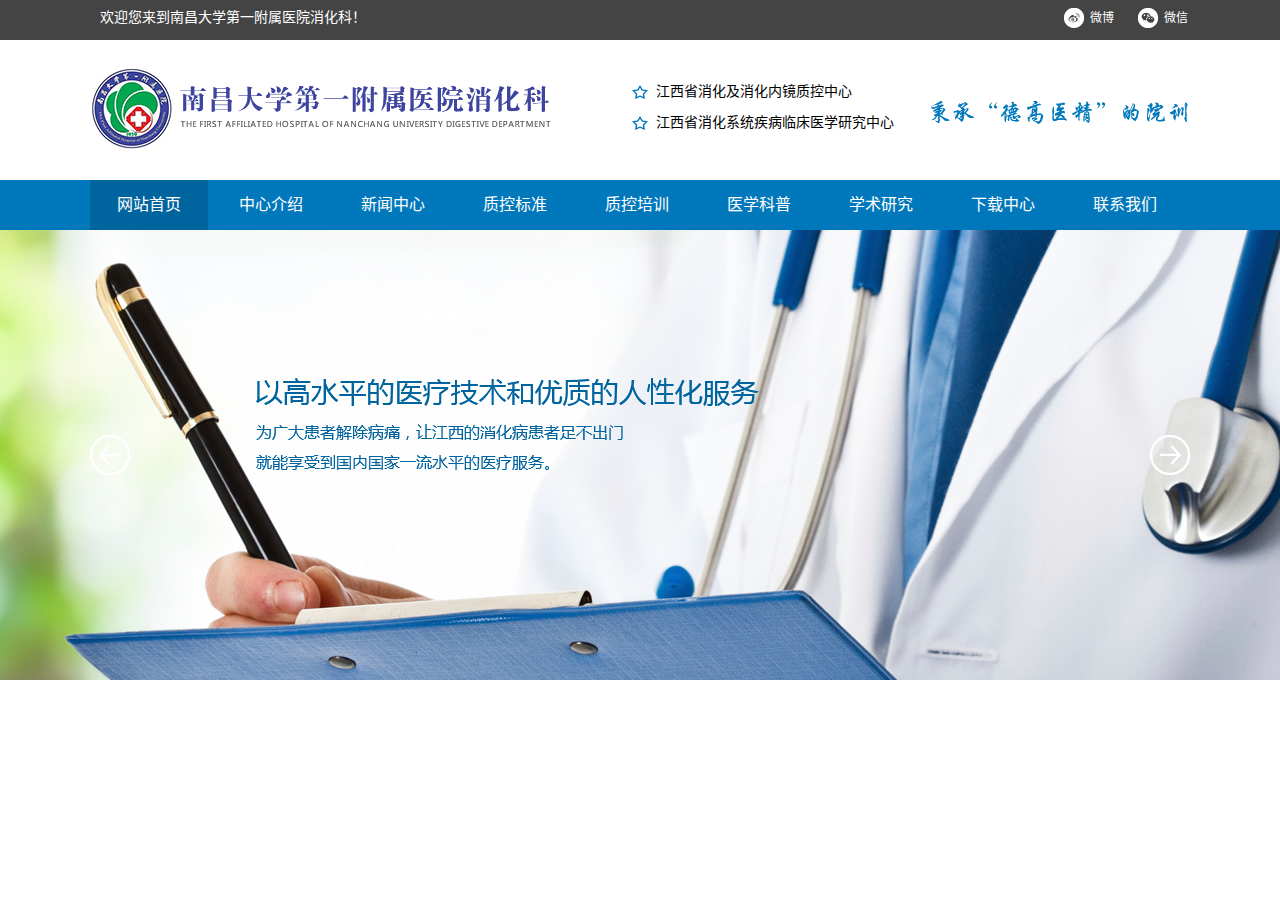
==== index.html @ 81cee633 "2017-03-28" ====
<!DOCTYPE html>
<html lang="zh-CN">
<head>
	<meta charset="UTF-8">
	<title>南昌大学第一附属医院消化科</title>
	<link rel="stylesheet" href="css/reset.css">
	<link rel="stylesheet" href="lib/idangerous.swiper.css">
	<link rel="stylesheet" href="css/main.css">
	<script src="lib/jquery-1.10.1.min.js"></script>
	<script src="lib/idangerous.swiper.min.js"></script>
</head>
<body style="font-family: Microsoft YaHei; background: #fff;">
<div class="header">
	<div class="wraper">
		<div class="top-bar">
			<p class="welcome">欢迎您来到南昌大学第一附属医院消化科！</p>
			<a href="" class="wx">微信
				<img src="" alt="" class="wx-qr">
			</a>
			<a href="" class="wb">微博</a>
		</div>
		<div class="logo-bar">
			<a href="" class="logo"></a>
			<p class="ht1">江西省消化及消化内镜质控中心</p>
			<p class="ht2">江西省消化系统疾病临床医学研究中心</p>
			<img src="images/yuanxun.png" alt="" class="yx">
		</div>
		<div class="jz">
			<ul class="menu">
				<li><a href="" class="on">网站首页</a></li>
				<li><a href="">中心介绍</a></li>
				<li><a href="">新闻中心</a></li>
				<li><a href="">质控标准</a></li>
				<li><a href="">质控培训</a></li>
				<li><a href="">医学科普</a></li>
				<li><a href="">学术研究</a></li>
				<li><a href="">下载中心</a></li>
				<li><a href="">联系我们</a></li>
			</ul>
		</div>
	</div>
</div>
<div class="banner">
	<a href="" class="arrow-left"></a>
	<a href="" class="arrow-right"></a>
	<div class="swiper-container container1">
		<div class="swiper-wrapper wrapper1">
			<div class="swiper-slide"><a href=""><img src="images/banner1.png" alt=""></a></div>
			<div class="swiper-slide"><a href=""><img src="images/banner1.png" alt=""></a></div>
			<div class="swiper-slide"><a href=""><img src="images/banner1.png" alt=""></a></div>
		</div>
	</div>
	<script>
		var swiper1 = new Swiper('.container1',{
			senteredSlides: true,
			autoplay: 2500,
			loop: true,
		})
		$('.arrow-left').on('click', function(e){
			e.preventDefault()
			swiper1.swipePrev()
		})
		$('.arrow-right').on('click', function(e){
			e.preventDefault()
			swiper1.swipeNext()
		})
	</script>
</div>
</body>
</html>
---- css/main.css ----
.header { width: 100%; height: 230px; background: url(../images/header-bg.png) repeat-x; }
.wraper { width: 1100px; margin: 0 auto; }
.top-bar { height: 40px; width: 100%; }
.welcome { display: inline-block; font-size: 14px; color: #fff; line-height: 20px; margin: 8px 0 0 10px; }
.wx, .wb { float: right; width: 24px; height: 20px; padding-left: 26px; margin: 8px 0 0 24px; font-size: 12px; line-height: 20px; color: #fff; }
.wx { background: url(../images/weixin.png) no-repeat; margin-right: 2px; }
.wx:hover { background: url(../images/weixin-h.png) no-repeat; color: #0178bc; }
.wx-qr { display: none;/*待补充*/}
.wb { background: url(../images/weibo.png) no-repeat; }
.wb:hover { background: url(../images/weibo-h.png) no-repeat; color: #0178bc; }
.logo-bar { width:100%; height: 140px; position: relative; }
.logo { position: absolute; top: 27px; display: block; width: 461px; height: 83px; background: url(../images/logo.png) no-repeat; }
.ht1, .ht2 { display: inline-block; width: 287px; height: 14px; font-size: 14px; line-height: 14px; margin-bottom: 17px; padding-left: 24px; background: url(../images/star.png) no-repeat; }
.ht1 { position: absolute; top: 45px; left: 542px;}
.ht2 { position: absolute; top: 76px; left: 542px; }
.yx { position: absolute; top: 59px; right: 1px; width: 258px; height: 25px; }
.jz {/*text-align: center;*/ text-align: left; font-size: 0; }
.menu { display: inline-block; height: 50px; font-size: 16px; line-height: 50px; }
.menu>li { float: left; margin-right: 4px; }
.menu>li>a { display: block; color: #fff; padding: 0 27px; }
.menu>li>a:hover, .on { background: #00649f; }
.banner { width: 1100px; height: 450px; position: relative; margin: 0 auto; overflow: visible!important; }
.container1 { width: 1920px; height: 450px; position: absolute; left: -410px; }
.wrapper1 { width: 1920px; }
.arrow-left { display: block; position: absolute; left: 0; top: 205px; width: 40px; height: 40px; background: url(../images/arrow-left.png) no-repeat; z-index: 10; }
.arrow-left:hover { background: url(../images/arrow-left-h.png) no-repeat; }
.arrow-right { display: block; position: absolute; right: 0; top: 205px; width: 40px; height: 40px; background: url(../images/arrow-right.png) no-repeat; z-index: 10; }
.arrow-right:hover { background: url(../images/arrow-right-h.png) no-repeat; }
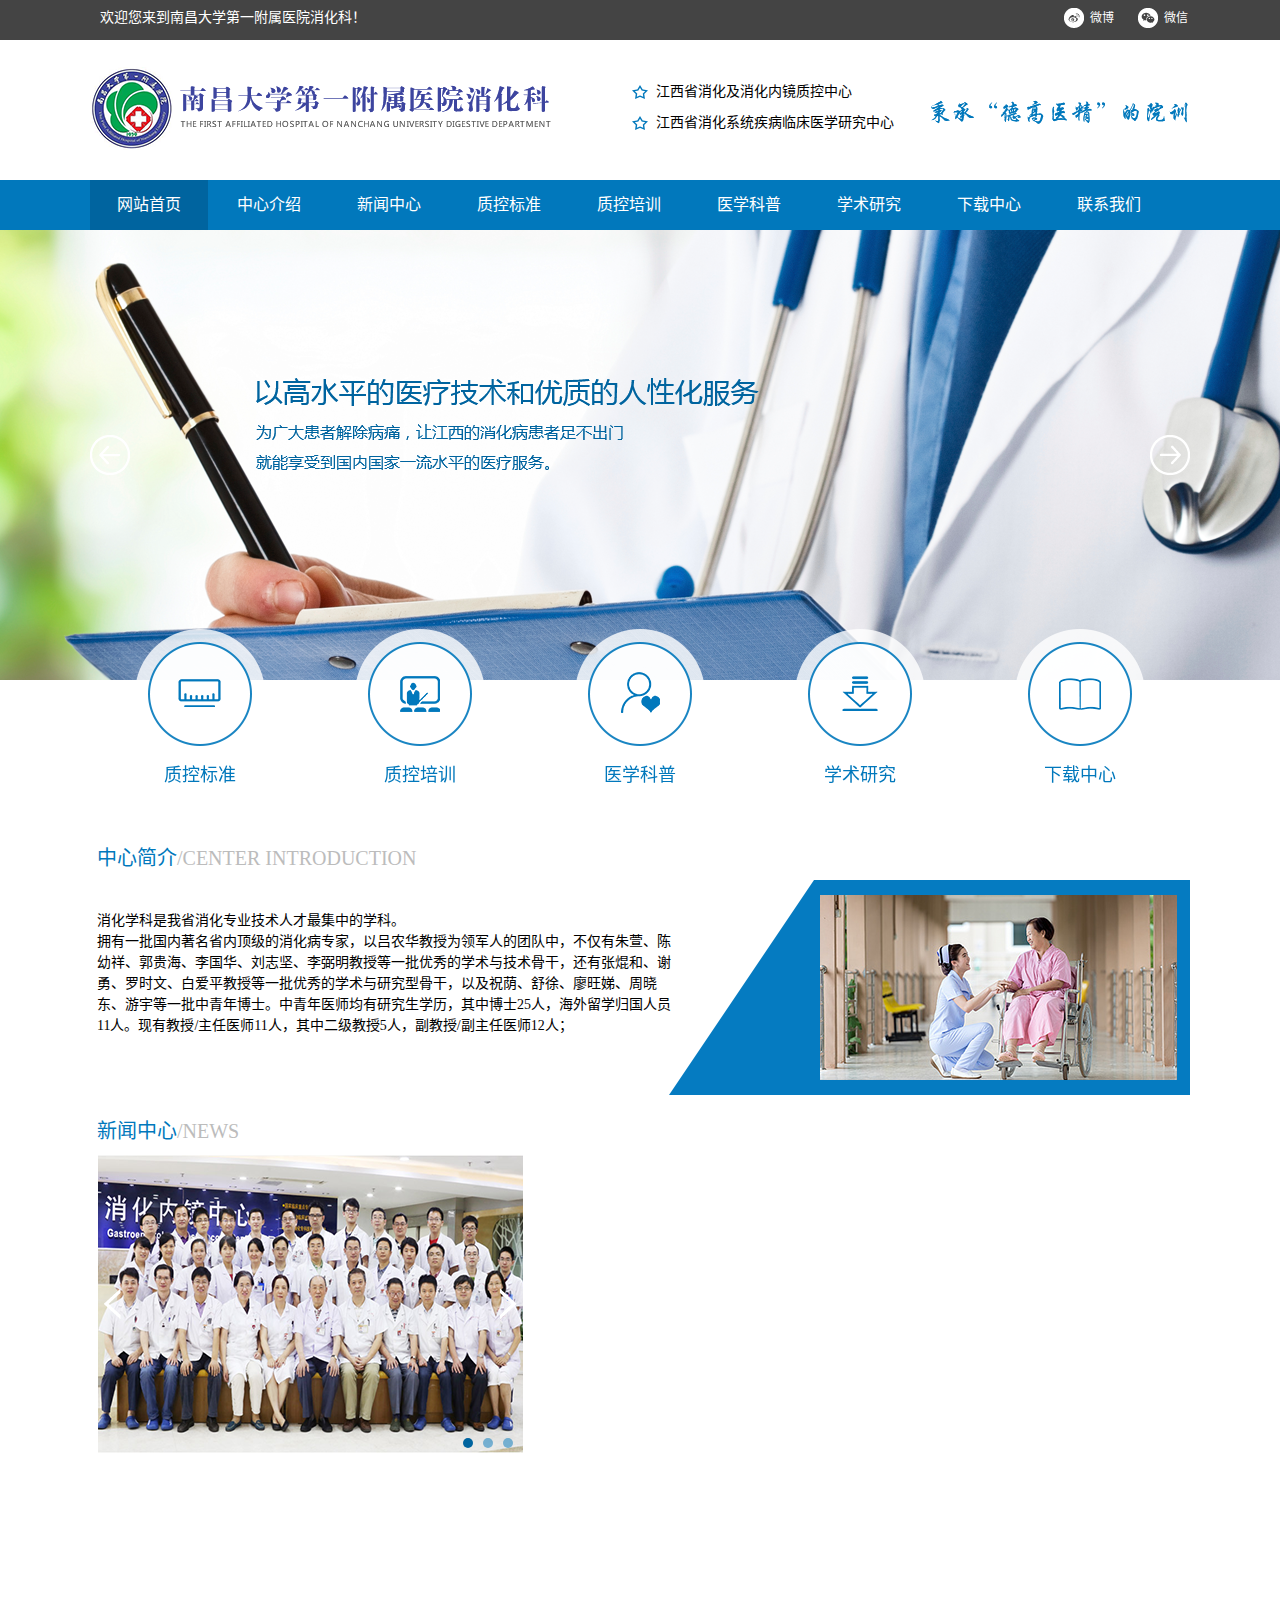
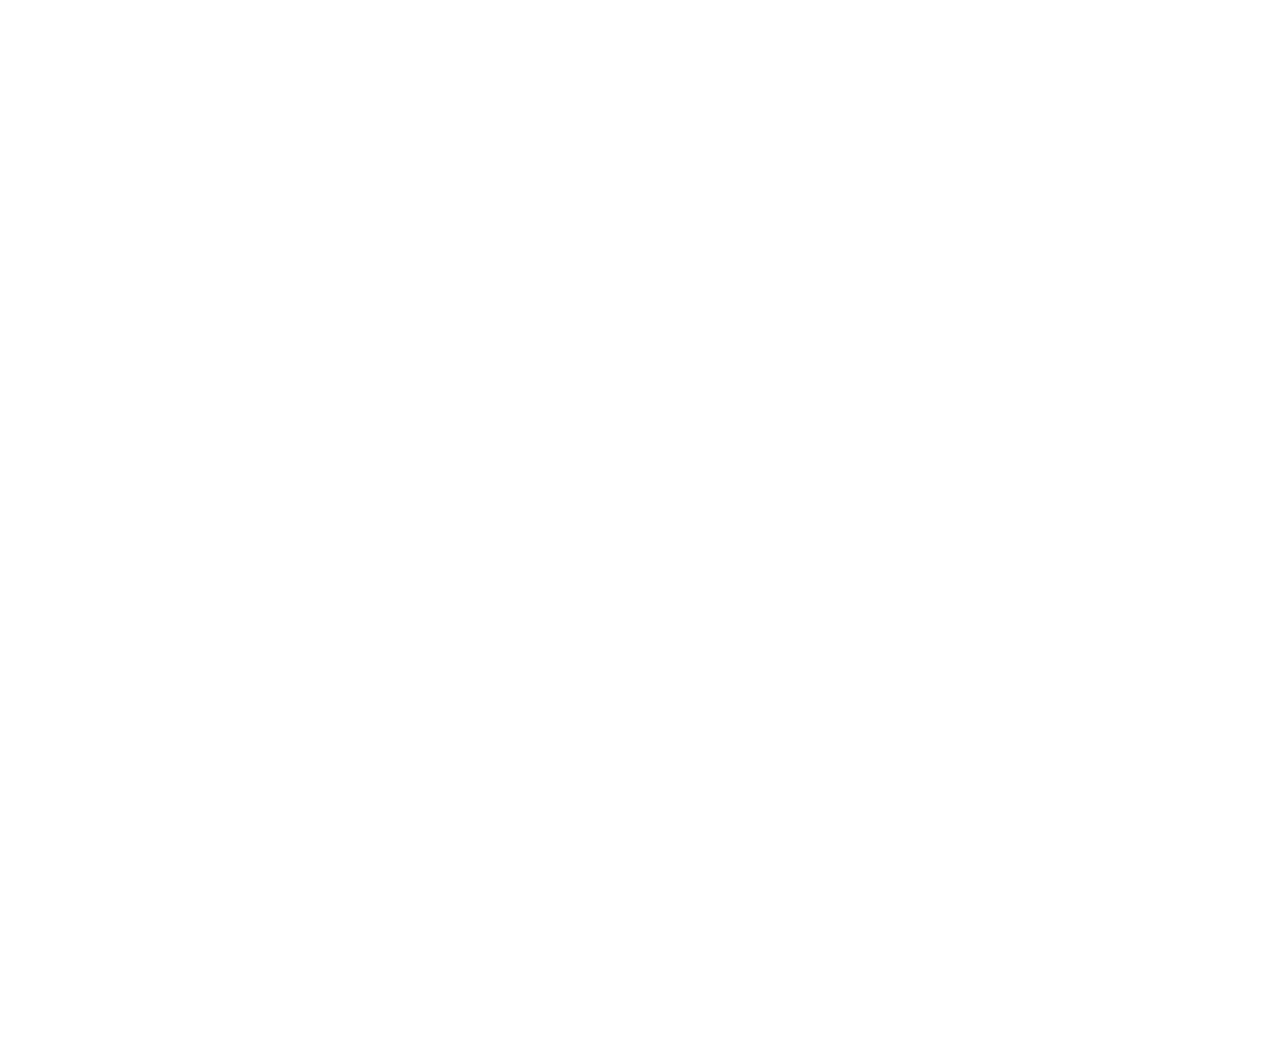
==== commit 0f5465e1: "2017-03-29" ====
--- a/index.html
+++ b/index.html
@@ -9,7 +9,7 @@
 	<script src="lib/jquery-1.10.1.min.js"></script>
 	<script src="lib/idangerous.swiper.min.js"></script>
 </head>
-<body style="font-family: Microsoft YaHei; background: #fff;">
+<body>
 <div class="header">
 	<div class="wraper">
 		<div class="top-bar">
@@ -28,10 +28,26 @@
 		<div class="jz">
 			<ul class="menu">
 				<li><a href="" class="on">网站首页</a></li>
-				<li><a href="">中心介绍</a></li>
-				<li><a href="">新闻中心</a></li>
+				<li><a href="">中心介绍</a>
+					<ul class="menu-2">
+						<li><a href="">中心简介</a></li>
+						<li><a href="">专家团队</a></li>
+					</ul>
+				</li>
+				<li><a href="">新闻中心</a>
+					<ul class="menu-2">
+						<li><a href="">通知公告</a></li>
+						<li><a href="">学术会议</a></li>
+						<li><a href="">健康咨询</a></li>
+					</ul>
+				</li>
 				<li><a href="">质控标准</a></li>
-				<li><a href="">质控培训</a></li>
+				<li><a href="">质控培训</a>
+					<ul class="menu-2">
+						<li><a href="">培训课程</a></li>
+						<li><a href="">培训课件</a></li>
+					</ul>
+				</li>
 				<li><a href="">医学科普</a></li>
 				<li><a href="">学术研究</a></li>
 				<li><a href="">下载中心</a></li>
@@ -40,6 +56,7 @@
 		</div>
 	</div>
 </div>
+
 <div class="banner">
 	<a href="" class="arrow-left"></a>
 	<a href="" class="arrow-right"></a>
@@ -52,19 +69,89 @@
 	</div>
 	<script>
 		var swiper1 = new Swiper('.container1',{
-			senteredSlides: true,
-			autoplay: 2500,
+			autoplay: 3000,
 			loop: true,
-		})
+		});
 		$('.arrow-left').on('click', function(e){
-			e.preventDefault()
-			swiper1.swipePrev()
-		})
+			e.preventDefault();
+			swiper1.swipePrev();
+			swiper1.startAutoplay();
+		});
 		$('.arrow-right').on('click', function(e){
-			e.preventDefault()
-			swiper1.swipeNext()
-		})
+			e.preventDefault();
+			swiper1.swipeNext();
+			swiper1.startAutoplay();
+		});
+		
+		
+		
 	</script>
 </div>
+
+<div class="main">
+
+	<ul class="btn-menu">
+		<li>
+			<a href="" style="background: url(images/btn-bz.png) no-repeat; ">质控标准</a>
+		</li>
+		<li>
+			<a href="" style="background: url(images/btn-px.png) no-repeat; ">质控培训</a>
+		</li>
+		<li>
+			<a href="" style="background: url(images/btn-kp.png) no-repeat; ">医学科普</a>
+		</li>
+		<li>
+			<a href="" style="background: url(images/btn-yj.png) no-repeat; ">学术研究</a>
+		</li>
+		<li>
+			<a href="" style="background: url(images/btn-zx.png) no-repeat; ">下载中心</a>
+		</li>
+	</ul>
+
+	<div class="intr">
+		<p class="main-tc">中心简介</p>
+		<p class="main-te">/CENTER INTRODUCTION</p>
+		<p class="intr-text">消化学科是我省消化专业技术人才最集中的学科。<br>拥有一批国内著名省内顶级的消化病专家，以吕农华教授为领军人的团队中，不仅有朱萱、陈幼祥、郭贵海、李国华、刘志坚、李弼明教授等一批优秀的学术与技术骨干，还有张焜和、谢勇、罗时文、白爱平教授等一批优秀的学术与研究型骨干，以及祝荫、舒徐、廖旺娣、周晓东、游宇等一批中青年博士。中青年医师均有研究生学历，其中博士25人，海外留学归国人员11人。现有教授/主任医师11人，其中二级教授5人，副教授/副主任医师12人；</p>
+	</div>
+
+	<div class="news">
+		<p class="main-tc">新闻中心</p>
+		<p class="main-te">/NEWS</p>
+		<div class="news-slide">
+			<a href="" class="news-left"></a>
+			<a href="" class="news-right"></a>
+			<div class="swiper-container container2">
+				<div class="swiper-wrapper wrapper2">
+					<div class="swiper-slide"><a href=""><img src="images/news-slide1.png" alt=""></a></div>
+					<div class="swiper-slide"><a href=""><img src="images/news-slide1.png" alt=""></a></div>
+					<div class="swiper-slide"><a href=""><img src="images/news-slide1.png" alt=""></a></div>
+				</div>
+			</div>
+			<div class="pagination2"></div>
+			<script>
+				var swiper2 = new Swiper('.container2',{
+					pagination: '.pagination2',
+					autoplay: 1000,
+					loop: true,
+					paginationClickable: true,
+				});
+				$('.news-left').on('click', function(e){
+					e.preventDefault();
+					swiper2.swipePrev();
+					swiper2.startAutoplay();
+				});
+				$('.news-right').on('click', function(e){
+					e.preventDefault();
+					swiper2.swipeNext();
+					swiper2.startAutoplay();
+				});
+				
+				
+				
+			</script>
+		</div>
+	</div>
+</div>
+
 </body>
 </html>--- a/css/main.css
+++ b/css/main.css
@@ -1,3 +1,4 @@
+body { font-family: Microsoft YaHei; font-size: 0; background-color: #fff; }
 .header { width: 100%; height: 230px; background: url(../images/header-bg.png) repeat-x; }
 .wraper { width: 1100px; margin: 0 auto; }
 .top-bar { height: 40px; width: 100%; }
@@ -16,9 +17,13 @@
 .yx { position: absolute; top: 59px; right: 1px; width: 258px; height: 25px; }
 .jz {/*text-align: center;*/ text-align: left; font-size: 0; }
 .menu { display: inline-block; height: 50px; font-size: 16px; line-height: 50px; }
-.menu>li { float: left; margin-right: 4px; }
+.menu>li { float: left; margin-right: 2px; }
 .menu>li>a { display: block; color: #fff; padding: 0 27px; }
-.menu>li>a:hover, .on { background: #00649f; }
+.menu>li:hover, .on { background: #00649f; }
+.menu-2 { display: none; font-size: 14px; border-top: 1px solid #0178bc; padding-bottom: 21px; background: #00649f; }
+.menu-2>li>a { display: block; width: 100%; height: 39px; line-height: 39px; color: #fff; text-align: center; }
+.menu-2>li>a:hover { background: #e5e5e5; color: #000;}
+.menu>li:hover .menu-2 { position: relative; display: block; z-index: 10; }
 .banner { width: 1100px; height: 450px; position: relative; margin: 0 auto; overflow: visible!important; }
 .container1 { width: 1920px; height: 450px; position: absolute; left: -410px; }
 .wrapper1 { width: 1920px; }
@@ -26,7 +31,22 @@
 .arrow-left:hover { background: url(../images/arrow-left-h.png) no-repeat; }
 .arrow-right { display: block; position: absolute; right: 0; top: 205px; width: 40px; height: 40px; background: url(../images/arrow-right.png) no-repeat; z-index: 10; }
 .arrow-right:hover { background: url(../images/arrow-right-h.png) no-repeat; }
+.main { width: 1100px; margin: 0 auto; }
+.btn-menu { position: relative; top: -51px; width: 1100px; z-index: 10; }
+.btn-menu>li { float: left; }
+.btn-menu>li>a { display: block; width: 130px; height: 38px; text-align: center; color: #0178bc; font-size: 18px; line-height: 32px; padding-top: 130px; margin:0 45px; }
+.intr { padding-top: 165px; width: 1100px; height: 250px; background: url(../images/main-zxjj.png) no-repeat; background-position: right 0 bottom 0; }
+.main-tc, .main-te { display: inline-block; line-height: 20px; font-size: 20px; }
+.main-tc { padding-left: 7px; color: #0178bc; }
+.main-te { color: #bcbcbc; }
+.intr-text { font-size: 14px; width: 581px; padding: 42px 0 0 7px; }
+.news { position: relative; width: 1100px; height: 332px; padding-top: 26px; }
+.news-slide { position: absolute; top: 60px; left: 7px; width: 426px; height: 298px; }
+.news-left { display: block; position: absolute; left: 0; top: 134px; width: 30px; height: 30px; background: url(../images/news-left.png) no-repeat; z-index: 10; }
+.news-left:hover { background: url(../images/news-left-h.png) no-repeat; }
+.news-right { display: block; position: absolute; right: 0; top: 134px; width: 30px; height: 30px; background: url(../images/news-right.png) no-repeat; z-index: 10; }
+.news-right:hover { background: url(../images/news-right-h.png) no-repeat; }
+.pagination2 { position: absolute; bottom: 5px; right: 5px; width: 60px; height: 10px;; z-index: 10;}
+.swiper-pagination-switch { display: inline-block; width: 10px; height: 10px; border-radius: 10px; background: #0178bc; margin: 0 5px; cursor: pointer; opacity: 0.5; }
+.swiper-active-switch { background: #00649f; opacity: 1; }
 
-
-
-
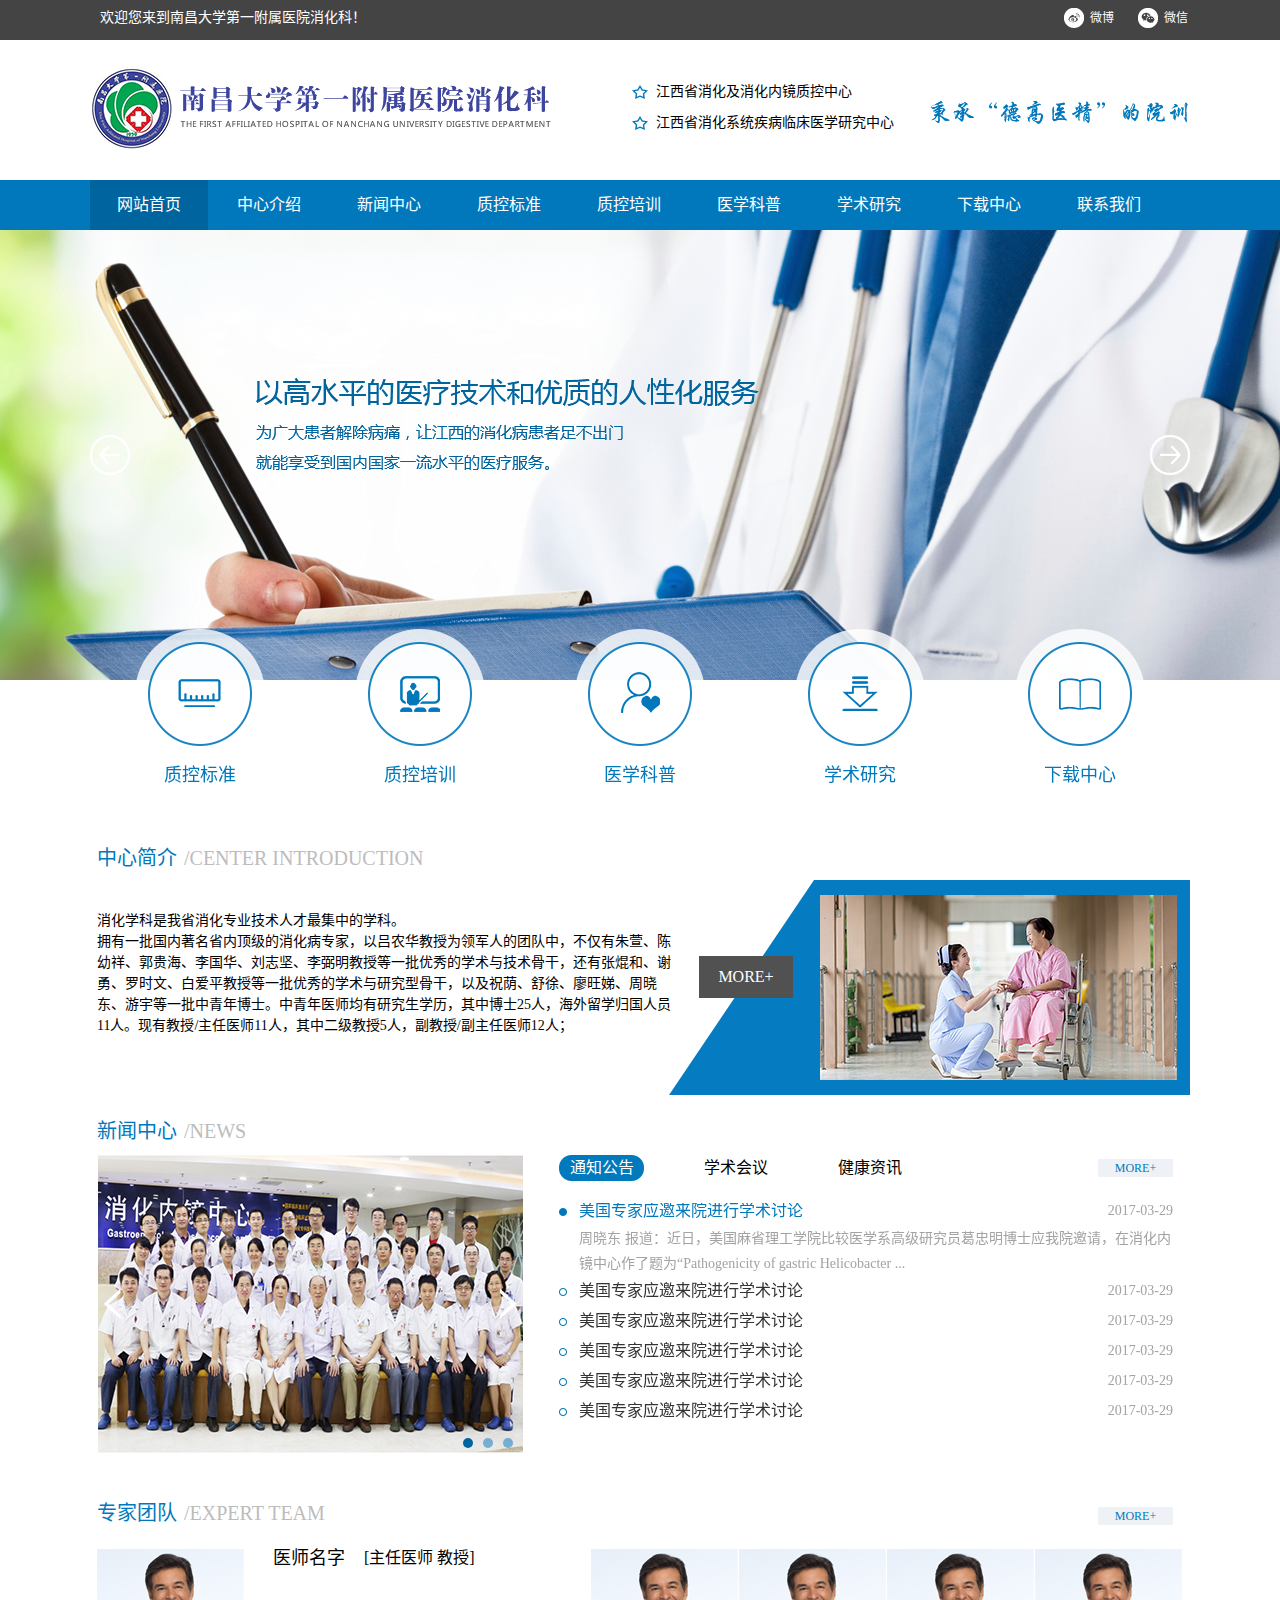
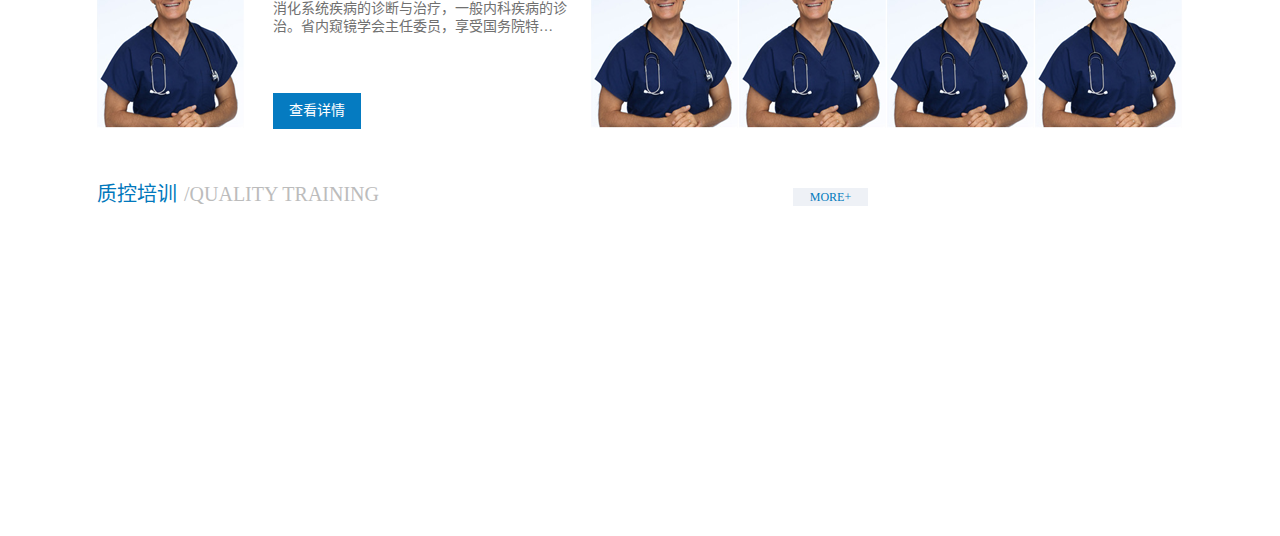
==== commit 7e410670: "2017-03-30" ====
--- a/index.html
+++ b/index.html
@@ -91,27 +91,18 @@
 <div class="main">
 
 	<ul class="btn-menu">
-		<li>
-			<a href="" style="background: url(images/btn-bz.png) no-repeat; ">质控标准</a>
-		</li>
-		<li>
-			<a href="" style="background: url(images/btn-px.png) no-repeat; ">质控培训</a>
-		</li>
-		<li>
-			<a href="" style="background: url(images/btn-kp.png) no-repeat; ">医学科普</a>
-		</li>
-		<li>
-			<a href="" style="background: url(images/btn-yj.png) no-repeat; ">学术研究</a>
-		</li>
-		<li>
-			<a href="" style="background: url(images/btn-zx.png) no-repeat; ">下载中心</a>
-		</li>
+		<li><a href="" style="background: url(images/btn-bz.png) no-repeat; ">质控标准</a></li>
+		<li><a href="" style="background: url(images/btn-px.png) no-repeat; ">质控培训</a></li>
+		<li><a href="" style="background: url(images/btn-kp.png) no-repeat; ">医学科普</a></li>
+		<li><a href="" style="background: url(images/btn-yj.png) no-repeat; ">学术研究</a></li>
+		<li><a href="" style="background: url(images/btn-zx.png) no-repeat; ">下载中心</a></li>
 	</ul>
 
 	<div class="intr">
 		<p class="main-tc">中心简介</p>
 		<p class="main-te">/CENTER INTRODUCTION</p>
 		<p class="intr-text">消化学科是我省消化专业技术人才最集中的学科。<br>拥有一批国内著名省内顶级的消化病专家，以吕农华教授为领军人的团队中，不仅有朱萱、陈幼祥、郭贵海、李国华、刘志坚、李弼明教授等一批优秀的学术与技术骨干，还有张焜和、谢勇、罗时文、白爱平教授等一批优秀的学术与研究型骨干，以及祝荫、舒徐、廖旺娣、周晓东、游宇等一批中青年博士。中青年医师均有研究生学历，其中博士25人，海外留学归国人员11人。现有教授/主任医师11人，其中二级教授5人，副教授/副主任医师12人；</p>
+		<a href="" class="intr-btn">MORE+</a>
 	</div>
 
 	<div class="news">
@@ -131,7 +122,7 @@
 			<script>
 				var swiper2 = new Swiper('.container2',{
 					pagination: '.pagination2',
-					autoplay: 1000,
+					autoplay: 2500,
 					loop: true,
 					paginationClickable: true,
 				});
@@ -144,12 +135,219 @@
 					e.preventDefault();
 					swiper2.swipeNext();
 					swiper2.startAutoplay();
-				});
-				
-				
-				
+				});	
 			</script>
 		</div>
+		<div class="news-tab">
+			<div class="tabs">
+				<a href="" class="tab-btn tab-on">通知公告</a>
+				<a href="" class="tab-btn">学术会议</a>
+				<a href="" class="tab-btn">健康资讯</a>
+			</div>
+			<a href="" class="little-more news-more">MORE+</a>
+			<div class="swiper-container nt">
+				<div class="swiper-wrapper wrapper3">
+					<ul class="swiper-slide news-ul">
+						<li class="nl nl-on">
+							<a href="">美国专家应邀来院进行学术讨论</a>
+							<span>2017-03-29</span>
+							<p class="nl-text">周晓东 报道：近日，美国麻省理工学院比较医学系高级研究员葛忠明博士应我院邀请，在消化内镜中心作了题为“Pathogenicity of gastric Helicobacter ...</p>
+						</li>
+						<li class="nl">
+							<a href="">美国专家应邀来院进行学术讨论</a>
+							<span>2017-03-29</span>
+							<p class="nl-text">周晓东 报道：近日，美国麻省理工学院比较医学系高级研究员葛忠明博士应我院邀请，在消化内镜中心作了题为“Pathogenicity of gastric Helicobacter ...</p>
+						</li>
+						<li class="nl">
+							<a href="">美国专家应邀来院进行学术讨论</a>
+							<span>2017-03-29</span>
+							<p class="nl-text">周晓东 报道：近日，美国麻省理工学院比较医学系高级研究员葛忠明博士应我院邀请，在消化内镜中心作了题为“Pathogenicity of gastric Helicobacter ...</p>
+						</li>
+						<li class="nl">
+							<a href="">美国专家应邀来院进行学术讨论</a>
+							<span>2017-03-29</span>
+							<p class="nl-text">周晓东 报道：近日，美国麻省理工学院比较医学系高级研究员葛忠明博士应我院邀请，在消化内镜中心作了题为“Pathogenicity of gastric Helicobacter ...</p>
+						</li>
+						<li class="nl">
+							<a href="">美国专家应邀来院进行学术讨论</a>
+							<span>2017-03-29</span>
+							<p class="nl-text">周晓东 报道：近日，美国麻省理工学院比较医学系高级研究员葛忠明博士应我院邀请，在消化内镜中心作了题为“Pathogenicity of gastric Helicobacter ...</p>
+						</li>
+						<li class="nl">
+							<a href="">美国专家应邀来院进行学术讨论</a>
+							<span>2017-03-29</span>
+							<p class="nl-text">周晓东 报道：近日，美国麻省理工学院比较医学系高级研究员葛忠明博士应我院邀请，在消化内镜中心作了题为“Pathogenicity of gastric Helicobacter ...</p>
+						</li>
+					</ul>
+					<ul class="swiper-slide">
+						<li class="nl nl-on">
+							<a href="">美国专家应邀来院进行学术讨论</a>
+							<span>2017-03-29</span>
+							<p class="nl-text">周晓东 报道：近日，美国麻省理工学院比较医学系高级研究员葛忠明博士应我院邀请，在消化内镜中心作了题为“Pathogenicity of gastric Helicobacter ...</p>
+						</li>
+						<li class="nl">
+							<a href="">美国专家应邀来院进行学术讨论</a>
+							<span>2017-03-29</span>
+							<p class="nl-text">周晓东 报道：近日，美国麻省理工学院比较医学系高级研究员葛忠明博士应我院邀请，在消化内镜中心作了题为“Pathogenicity of gastric Helicobacter ...</p>
+						</li>
+						<li class="nl">
+							<a href="">美国专家应邀来院进行学术讨论</a>
+							<span>2017-03-29</span>
+							<p class="nl-text">周晓东 报道：近日，美国麻省理工学院比较医学系高级研究员葛忠明博士应我院邀请，在消化内镜中心作了题为“Pathogenicity of gastric Helicobacter ...</p>
+						</li>
+						<li class="nl">
+							<a href="">美国专家应邀来院进行学术讨论</a>
+							<span>2017-03-29</span>
+							<p class="nl-text">周晓东 报道：近日，美国麻省理工学院比较医学系高级研究员葛忠明博士应我院邀请，在消化内镜中心作了题为“Pathogenicity of gastric Helicobacter ...</p>
+						</li>
+						<li class="nl">
+							<a href="">美国专家应邀来院进行学术讨论</a>
+							<span>2017-03-29</span>
+							<p class="nl-text">周晓东 报道：近日，美国麻省理工学院比较医学系高级研究员葛忠明博士应我院邀请，在消化内镜中心作了题为“Pathogenicity of gastric Helicobacter ...</p>
+						</li>
+						<li class="nl">
+							<a href="">美国专家应邀来院进行学术讨论</a>
+							<span>2017-03-29</span>
+							<p class="nl-text">周晓东 报道：近日，美国麻省理工学院比较医学系高级研究员葛忠明博士应我院邀请，在消化内镜中心作了题为“Pathogenicity of gastric Helicobacter ...</p>
+						</li>
+					</ul>
+					<ul class="swiper-slide">
+						<li class="nl nl-on">
+							<a href="">美国专家应邀来院进行学术讨论</a>
+							<span>2017-03-29</span>
+							<p class="nl-text">周晓东 报道：近日，美国麻省理工学院比较医学系高级研究员葛忠明博士应我院邀请，在消化内镜中心作了题为“Pathogenicity of gastric Helicobacter ...</p>
+						</li>
+						<li class="nl">
+							<a href="">美国专家应邀来院进行学术讨论</a>
+							<span>2017-03-29</span>
+							<p class="nl-text">周晓东 报道：近日，美国麻省理工学院比较医学系高级研究员葛忠明博士应我院邀请，在消化内镜中心作了题为“Pathogenicity of gastric Helicobacter ...</p>
+						</li>
+						<li class="nl">
+							<a href="">美国专家应邀来院进行学术讨论</a>
+							<span>2017-03-29</span>
+							<p class="nl-text">周晓东 报道：近日，美国麻省理工学院比较医学系高级研究员葛忠明博士应我院邀请，在消化内镜中心作了题为“Pathogenicity of gastric Helicobacter ...</p>
+						</li>
+						<li class="nl">
+							<a href="">美国专家应邀来院进行学术讨论</a>
+							<span>2017-03-29</span>
+							<p class="nl-text">周晓东 报道：近日，美国麻省理工学院比较医学系高级研究员葛忠明博士应我院邀请，在消化内镜中心作了题为“Pathogenicity of gastric Helicobacter ...</p>
+						</li>
+						<li class="nl">
+							<a href="">美国专家应邀来院进行学术讨论</a>
+							<span>2017-03-29</span>
+							<p class="nl-text">周晓东 报道：近日，美国麻省理工学院比较医学系高级研究员葛忠明博士应我院邀请，在消化内镜中心作了题为“Pathogenicity of gastric Helicobacter ...</p>
+						</li>
+						<li class="nl">
+							<a href="">美国专家应邀来院进行学术讨论</a>
+							<span>2017-03-29</span>
+							<p class="nl-text">周晓东 报道：近日，美国麻省理工学院比较医学系高级研究员葛忠明博士应我院邀请，在消化内镜中心作了题为“Pathogenicity of gastric Helicobacter ...</p>
+						</li>
+					</ul>
+				</div>
+			</div>
+			<script>
+				var swiper3 = new Swiper('.nt',{
+					onlyExternal : true,
+					speed:500
+				})
+				$(".tabs a").on('touchstart mousedown',function(e){
+					e.preventDefault()
+					$(".tabs .tab-on").removeClass('tab-on')
+					$(this).addClass('tab-on')
+					swiper3.swipeTo( $(this).index() )
+				})
+				$(".tabs a").click(function(e){
+					e.preventDefault()
+				})
+
+				$('.nl').on('mouseover',function(e){
+					e.preventDefault()
+					$('.nl-on').removeClass('nl-on');
+					$(this).addClass('nl-on');
+				})
+
+				$('.tab-btn').on('click',function(){
+					$('.wrapper3').find('ul li:first-child').addClass('nl-on')
+				})
+
+
+			</script>
+		</div>
+	</div>
+
+	<div class="team">
+		<p class="main-tc">专家团队</p>
+		<p class="main-te">/EXPERT TEAM</p>
+		<a href="" class="little-more team-more">MORE+</a>
+		<ul class="team-list">
+			<li class="ys-li">
+				<div class="ys-img"></div>
+				<div class="ys-div show">
+					<p class="ys-name">医师名字</p>
+					<p class="ys-zw">[主任医师 教授]</p>
+					<p class="ys-xx">消化系统疾病的诊断与治疗，一般内科疾病的诊治。省内窥镜学会主任委员，享受国务院特…</p>
+					<a href="" class="xq">查看详情</a>
+				</div>
+			</li>
+			<li class="ys-li">
+				<div class="ys-img"></div>
+				<div class="ys-div hide">
+					<p class="ys-name">医师名字</p>
+					<p class="ys-zw">[主任医师 教授]</p>
+					<p class="ys-xx">消化系统疾病的诊断与治疗，一般内科疾病的诊治。省内窥镜学会主任委员，享受国务院特…</p>
+					<a href="" class="xq">查看详情</a>
+				</div>
+			</li>
+			<li class="ys-li">
+				<div class="ys-img"></div>
+				<div class="ys-div hide">
+					<p class="ys-name">医师名字</p>
+					<p class="ys-zw">[主任医师 教授]</p>
+					<p class="ys-xx">消化系统疾病的诊断与治疗，一般内科疾病的诊治。省内窥镜学会主任委员，享受国务院特…</p>
+					<a href="" class="xq">查看详情</a>
+				</div>
+			</li>
+			<li class="ys-li">
+				<div class="ys-img"></div>
+				<div class="ys-div hide">
+					<p class="ys-name">医师名字</p>
+					<p class="ys-zw">[主任医师 教授]</p>
+					<p class="ys-xx">消化系统疾病的诊断与治疗，一般内科疾病的诊治。省内窥镜学会主任委员，享受国务院特…</p>
+					<a href="" class="xq">查看详情</a>
+				</div>
+			</li>
+			<li class="ys-li">
+				<div class="ys-img"></div>
+				<div class="ys-div hide">
+					<p class="ys-name">医师名字</p>
+					<p class="ys-zw">[主任医师 教授]</p>
+					<p class="ys-xx">消化系统疾病的诊断与治疗，一般内科疾病的诊治。省内窥镜学会主任委员，享受国务院特…</p>
+					<a href="" class="xq">查看详情</a>
+				</div>
+			</li>
+		</ul>
+		<script>
+			$('.ys-li').on('mouseover',function(){
+				$(this).prevAll('.ys-li').children('.show').removeClass('show')
+				$(this).prevAll('.ys-li').children('.ys-div').addClass('hide')
+				$(this).nextAll('.ys-li').children('.show').removeClass('show')
+				$(this).nextAll('.ys-li').children('.ys-div').addClass('hide')
+				$(this).prevAll('.ys-li').css('width','148px')
+				$(this).nextAll('.ys-li').css('width','148px')
+				$(this).children('.hide').removeClass('hide')
+				$(this).children('.ys-div').addClass('show')
+				$(this).css('width','494px')
+			})
+			$(window).on('load',function(){
+				$('.hide').parent('.ys-li').css('width','148px')
+			})
+		</script>
+	</div>
+
+	<div class="qual">
+		<p class="main-tc">质控培训</p>
+		<p class="main-te">/QUALITY TRAINING</p>
+		<a href="" class="little-more qual-more">MORE+</a>
 	</div>
 </div>
 
--- a/css/main.css
+++ b/css/main.css
@@ -35,13 +35,15 @@
 .btn-menu { position: relative; top: -51px; width: 1100px; z-index: 10; }
 .btn-menu>li { float: left; }
 .btn-menu>li>a { display: block; width: 130px; height: 38px; text-align: center; color: #0178bc; font-size: 18px; line-height: 32px; padding-top: 130px; margin:0 45px; }
-.intr { padding-top: 165px; width: 1100px; height: 250px; background: url(../images/main-zxjj.png) no-repeat; background-position: right 0 bottom 0; }
-.main-tc, .main-te { display: inline-block; line-height: 20px; font-size: 20px; }
-.main-tc { padding-left: 7px; color: #0178bc; }
+.intr { position: relative; padding-top: 165px; width: 1100px; height: 250px; background: url(../images/main-zxjj.png) no-repeat; background-position: right 0 bottom 0; }
+.main-tc, .main-te { display: inline-block; line-height: 20px; font-size: 20px; padding-left: 7px; }
+.main-tc { color: #0178bc; }
 .main-te { color: #bcbcbc; }
 .intr-text { font-size: 14px; width: 581px; padding: 42px 0 0 7px; }
+.intr-btn { position: absolute; top: 276px; left: 609px; display: block; width: 94px; height: 42px; border: none; background: #515151; color: #fff; font-size: 16px; text-align: center; line-height: 42px;}
 .news { position: relative; width: 1100px; height: 332px; padding-top: 26px; }
 .news-slide { position: absolute; top: 60px; left: 7px; width: 426px; height: 298px; }
+.container2 { width: 426px; height: 298px; }
 .news-left { display: block; position: absolute; left: 0; top: 134px; width: 30px; height: 30px; background: url(../images/news-left.png) no-repeat; z-index: 10; }
 .news-left:hover { background: url(../images/news-left-h.png) no-repeat; }
 .news-right { display: block; position: absolute; right: 0; top: 134px; width: 30px; height: 30px; background: url(../images/news-right.png) no-repeat; z-index: 10; }
@@ -49,4 +51,30 @@
 .pagination2 { position: absolute; bottom: 5px; right: 5px; width: 60px; height: 10px;; z-index: 10;}
 .swiper-pagination-switch { display: inline-block; width: 10px; height: 10px; border-radius: 10px; background: #0178bc; margin: 0 5px; cursor: pointer; opacity: 0.5; }
 .swiper-active-switch { background: #00649f; opacity: 1; }
-
+.news-tab { position: absolute; top: 60px; right: 0; width: 631px; height: 298px; }
+.tabs { height: 26px; }
+.tab-btn { display: inline-block; width: 85px; height: 26px; margin-right: 49px; font-size: 16px; color: #000; text-align: center; line-height: 26px; }
+.tab-on { background: url(../images/tab-bg.png) no-repeat; color: #fff; }
+.little-more { display: inline-block; width: 75px; height: 18px; background: #eef1f6; color: #007abd; text-align: center; font-size: 12px; line-height: 18px; }
+.news-more { position: absolute; top: 4px; right: 17px; }
+.nt { width: 631px; height: 250px; margin-top: 22px; }
+.nl { margin-bottom: 7px; }
+.nl>a { display: inline-block; height: 16px; padding-left: 20px; margin-bottom: 7px; font-size: 16px; line-height: 16px; background: url(../images/nl.png) no-repeat; background-position: 0 5px; }
+.nl-on>a { color: #0178bc; background: url(../images/nl-on.png) no-repeat; background-position: 0 5px; }
+.nl-on>.nl-text { display: block; padding-left: 20px; padding-right: 17px; }
+.nl>span { font-size: 14px; line-height: 16px; color: #a3a3a3; float: right; margin-right: 17px; }
+.nl-text { display: none; font-size: 14px; line-height: 25px; color: #a3a3a3; }
+.team { position: relative; padding-top: 50px; width: 1100px; height: 226px; }
+.team-more { position: absolute; top: 54px; right: 17px; }
+.team-list { position: absolute; bottom: 0; left: 7px; width: 1086px; height: 180px; }
+.ys-li { position: relative; width: 494px; height: 180px; float: left; }
+.ys-img { width: 148px; height: 180px; background: url(../images/ys1.png) no-repeat; }
+.ys-div { position: absolute; left: 148px; top: 0; width: 346px; height: 180px; }
+.ys-name { position: absolute; left: 28px; top: 0; display: inline-block; line-height: 18px; font-size: 18px; color: #000; }
+.ys-zw { position: absolute; left: 119px; top: 0; display: inline-block; line-height: 18px; font-size: 16px; color: #000; }
+.ys-xx { position: absolute; left: 28px; top: 51px; display: inline-block; width: 300px; line-height: 18px; font-size: 14px; color: #707070; }
+.xq { position: absolute; left: 28px; bottom: 0; display: block; width: 88px; height: 36px; font-size: 14px; line-height: 36px; color: #fff; text-align: center; background: #057bc1; }
+.show { display: block; }
+.hide { display: none; }
+.qual { position: relative; width: 1100px; height: 352px; padding-top: 55px; }
+.qual-more { position: absolute; top: 59px; right: 322px; }
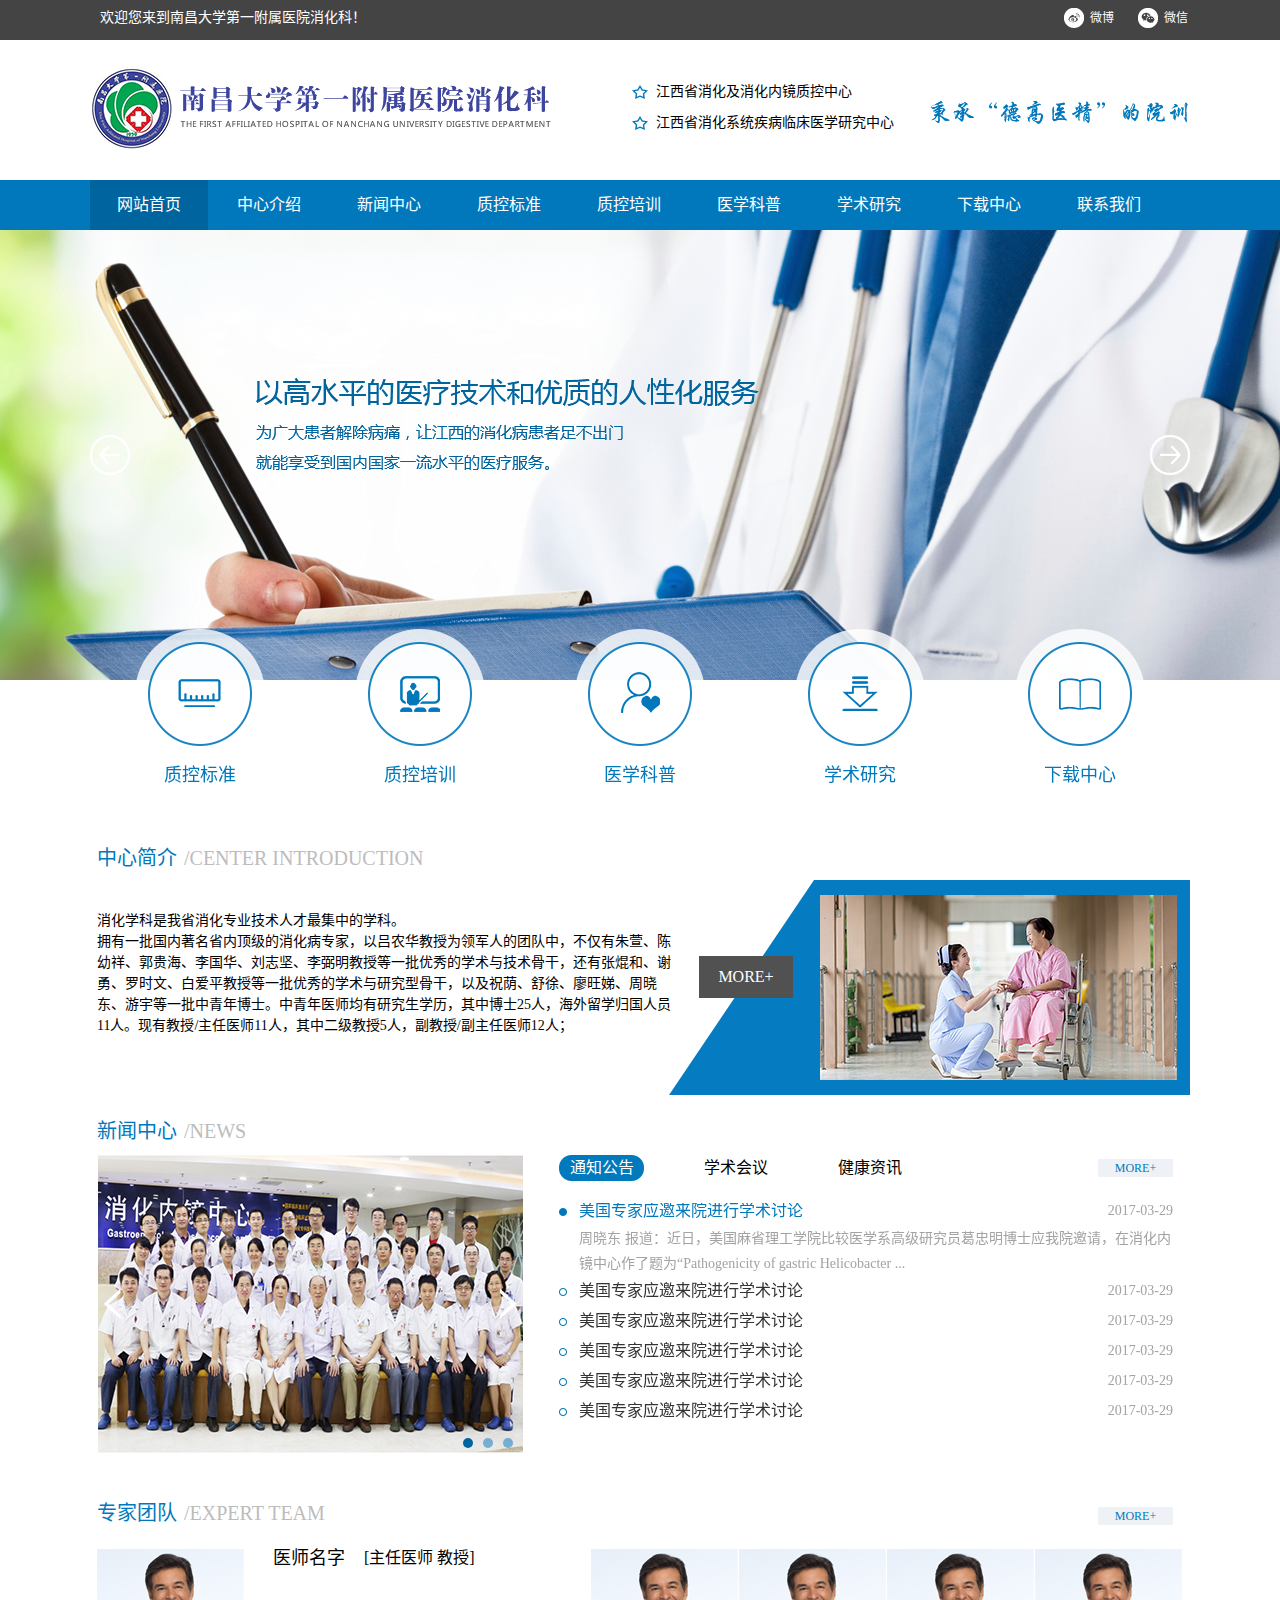
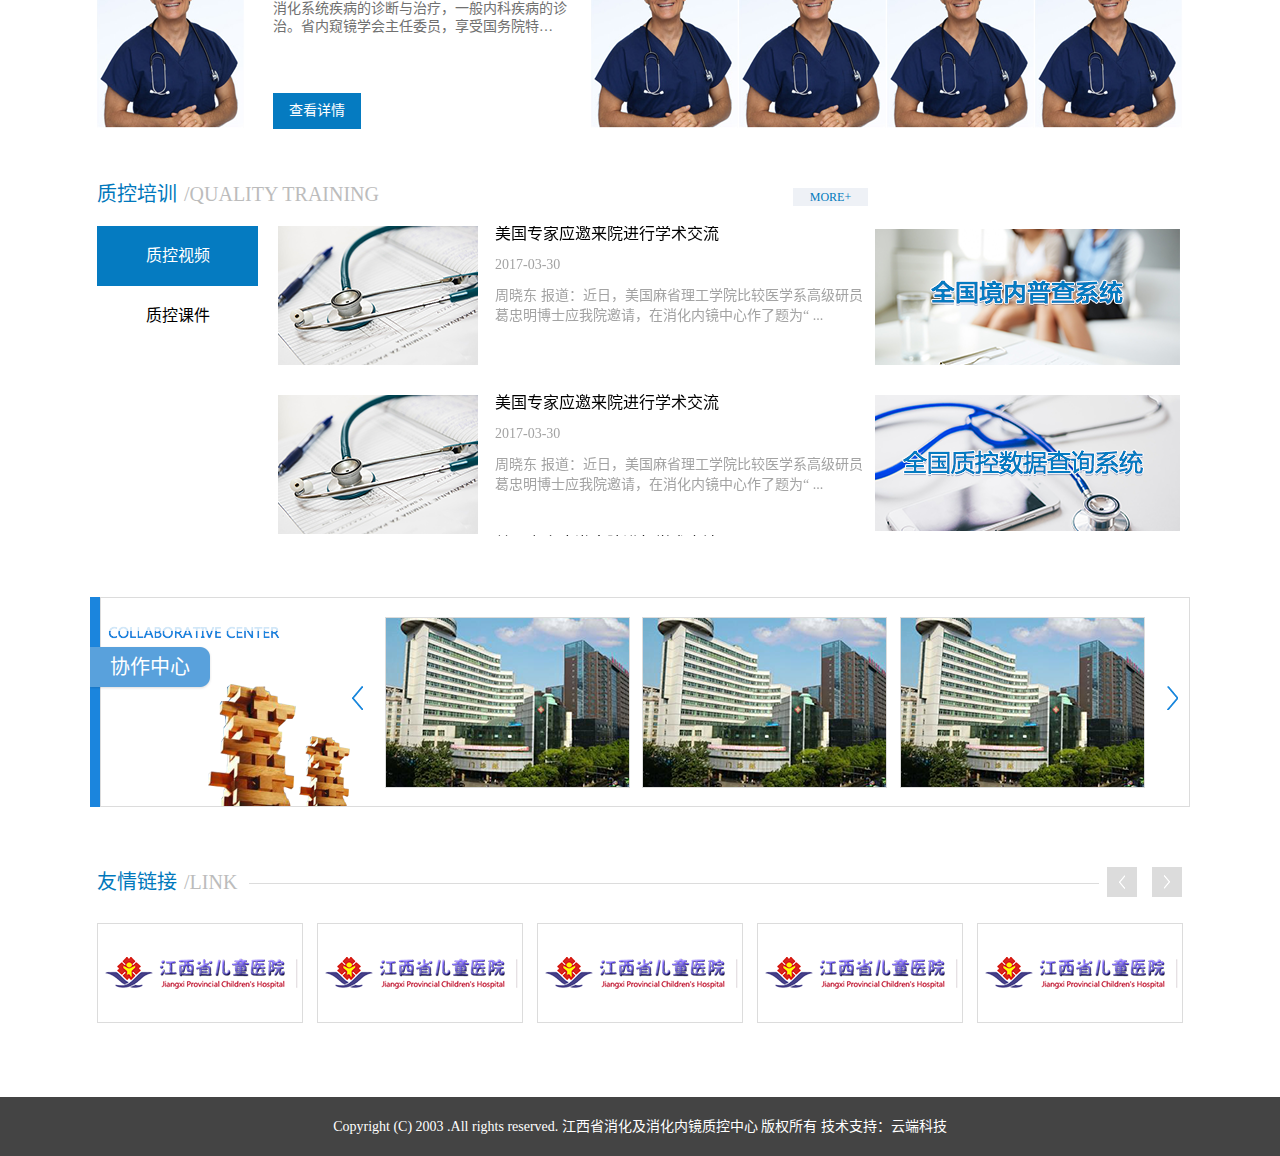
==== commit 7ca4331f: "2017-03-30" ====
--- a/index.html
+++ b/index.html
@@ -10,12 +10,13 @@
 	<script src="lib/idangerous.swiper.min.js"></script>
 </head>
 <body>
+<!-- 头部开始 -->
 <div class="header">
 	<div class="wraper">
 		<div class="top-bar">
 			<p class="welcome">欢迎您来到南昌大学第一附属医院消化科！</p>
 			<a href="" class="wx">微信
-				<img src="" alt="" class="wx-qr">
+				<img src="" alt="" class="wx-qr"><!-- 二维码 -->
 			</a>
 			<a href="" class="wb">微博</a>
 		</div>
@@ -56,10 +57,13 @@
 		</div>
 	</div>
 </div>
-
+<!-- 头部结束 -->
+<!-- banner 开始 -->
 <div class="banner">
+	<!-- 按钮 -->
 	<a href="" class="arrow-left"></a>
 	<a href="" class="arrow-right"></a>
+	<!-- 轮播 -->
 	<div class="swiper-container container1">
 		<div class="swiper-wrapper wrapper1">
 			<div class="swiper-slide"><a href=""><img src="images/banner1.png" alt=""></a></div>
@@ -67,29 +71,11 @@
 			<div class="swiper-slide"><a href=""><img src="images/banner1.png" alt=""></a></div>
 		</div>
 	</div>
-	<script>
-		var swiper1 = new Swiper('.container1',{
-			autoplay: 3000,
-			loop: true,
-		});
-		$('.arrow-left').on('click', function(e){
-			e.preventDefault();
-			swiper1.swipePrev();
-			swiper1.startAutoplay();
-		});
-		$('.arrow-right').on('click', function(e){
-			e.preventDefault();
-			swiper1.swipeNext();
-			swiper1.startAutoplay();
-		});
-		
-		
-		
-	</script>
 </div>
-
+<!-- banner 结束 -->
+<!-- 内容开始 -->
 <div class="main">
-
+	<!-- 5个按钮 -->
 	<ul class="btn-menu">
 		<li><a href="" style="background: url(images/btn-bz.png) no-repeat; ">质控标准</a></li>
 		<li><a href="" style="background: url(images/btn-px.png) no-repeat; ">质控培训</a></li>
@@ -97,17 +83,18 @@
 		<li><a href="" style="background: url(images/btn-yj.png) no-repeat; ">学术研究</a></li>
 		<li><a href="" style="background: url(images/btn-zx.png) no-repeat; ">下载中心</a></li>
 	</ul>
-
+	<!-- 简介 -->
 	<div class="intr">
 		<p class="main-tc">中心简介</p>
 		<p class="main-te">/CENTER INTRODUCTION</p>
 		<p class="intr-text">消化学科是我省消化专业技术人才最集中的学科。<br>拥有一批国内著名省内顶级的消化病专家，以吕农华教授为领军人的团队中，不仅有朱萱、陈幼祥、郭贵海、李国华、刘志坚、李弼明教授等一批优秀的学术与技术骨干，还有张焜和、谢勇、罗时文、白爱平教授等一批优秀的学术与研究型骨干，以及祝荫、舒徐、廖旺娣、周晓东、游宇等一批中青年博士。中青年医师均有研究生学历，其中博士25人，海外留学归国人员11人。现有教授/主任医师11人，其中二级教授5人，副教授/副主任医师12人；</p>
 		<a href="" class="intr-btn">MORE+</a>
 	</div>
-
+	<!-- 新闻 -->
 	<div class="news">
 		<p class="main-tc">新闻中心</p>
 		<p class="main-te">/NEWS</p>
+		<!-- 左侧轮播 -->
 		<div class="news-slide">
 			<a href="" class="news-left"></a>
 			<a href="" class="news-right"></a>
@@ -119,25 +106,8 @@
 				</div>
 			</div>
 			<div class="pagination2"></div>
-			<script>
-				var swiper2 = new Swiper('.container2',{
-					pagination: '.pagination2',
-					autoplay: 2500,
-					loop: true,
-					paginationClickable: true,
-				});
-				$('.news-left').on('click', function(e){
-					e.preventDefault();
-					swiper2.swipePrev();
-					swiper2.startAutoplay();
-				});
-				$('.news-right').on('click', function(e){
-					e.preventDefault();
-					swiper2.swipeNext();
-					swiper2.startAutoplay();
-				});	
-			</script>
-		</div>
+		</div>
+		<!-- 右侧选项卡 -->
 		<div class="news-tab">
 			<div class="tabs">
 				<a href="" class="tab-btn tab-on">通知公告</a>
@@ -245,43 +215,16 @@
 					</ul>
 				</div>
 			</div>
-			<script>
-				var swiper3 = new Swiper('.nt',{
-					onlyExternal : true,
-					speed:500
-				})
-				$(".tabs a").on('touchstart mousedown',function(e){
-					e.preventDefault()
-					$(".tabs .tab-on").removeClass('tab-on')
-					$(this).addClass('tab-on')
-					swiper3.swipeTo( $(this).index() )
-				})
-				$(".tabs a").click(function(e){
-					e.preventDefault()
-				})
-
-				$('.nl').on('mouseover',function(e){
-					e.preventDefault()
-					$('.nl-on').removeClass('nl-on');
-					$(this).addClass('nl-on');
-				})
-
-				$('.tab-btn').on('click',function(){
-					$('.wrapper3').find('ul li:first-child').addClass('nl-on')
-				})
-
-
-			</script>
-		</div>
-	</div>
-
+		</div>
+	</div>
+	<!-- 专家 -->
 	<div class="team">
 		<p class="main-tc">专家团队</p>
 		<p class="main-te">/EXPERT TEAM</p>
 		<a href="" class="little-more team-more">MORE+</a>
 		<ul class="team-list">
 			<li class="ys-li">
-				<div class="ys-img"></div>
+				<div class="ys-img"><img src="images/ys1.png" alt=""></div>
 				<div class="ys-div show">
 					<p class="ys-name">医师名字</p>
 					<p class="ys-zw">[主任医师 教授]</p>
@@ -290,7 +233,7 @@
 				</div>
 			</li>
 			<li class="ys-li">
-				<div class="ys-img"></div>
+				<div class="ys-img"><img src="images/ys1.png" alt=""></div>
 				<div class="ys-div hide">
 					<p class="ys-name">医师名字</p>
 					<p class="ys-zw">[主任医师 教授]</p>
@@ -299,7 +242,7 @@
 				</div>
 			</li>
 			<li class="ys-li">
-				<div class="ys-img"></div>
+				<div class="ys-img"><img src="images/ys1.png" alt=""></div>
 				<div class="ys-div hide">
 					<p class="ys-name">医师名字</p>
 					<p class="ys-zw">[主任医师 教授]</p>
@@ -308,7 +251,7 @@
 				</div>
 			</li>
 			<li class="ys-li">
-				<div class="ys-img"></div>
+				<div class="ys-img"><img src="images/ys1.png" alt=""></div>
 				<div class="ys-div hide">
 					<p class="ys-name">医师名字</p>
 					<p class="ys-zw">[主任医师 教授]</p>
@@ -317,7 +260,7 @@
 				</div>
 			</li>
 			<li class="ys-li">
-				<div class="ys-img"></div>
+				<div class="ys-img"><img src="images/ys1.png" alt=""></div>
 				<div class="ys-div hide">
 					<p class="ys-name">医师名字</p>
 					<p class="ys-zw">[主任医师 教授]</p>
@@ -326,30 +269,108 @@
 				</div>
 			</li>
 		</ul>
-		<script>
-			$('.ys-li').on('mouseover',function(){
-				$(this).prevAll('.ys-li').children('.show').removeClass('show')
-				$(this).prevAll('.ys-li').children('.ys-div').addClass('hide')
-				$(this).nextAll('.ys-li').children('.show').removeClass('show')
-				$(this).nextAll('.ys-li').children('.ys-div').addClass('hide')
-				$(this).prevAll('.ys-li').css('width','148px')
-				$(this).nextAll('.ys-li').css('width','148px')
-				$(this).children('.hide').removeClass('hide')
-				$(this).children('.ys-div').addClass('show')
-				$(this).css('width','494px')
-			})
-			$(window).on('load',function(){
-				$('.hide').parent('.ys-li').css('width','148px')
-			})
-		</script>
-	</div>
-
+	</div>
+	<!-- 质控 -->
 	<div class="qual">
 		<p class="main-tc">质控培训</p>
 		<p class="main-te">/QUALITY TRAINING</p>
 		<a href="" class="little-more qual-more">MORE+</a>
+		<!-- 左侧纵向选项卡 -->
+		<div class="zk">
+			<a href="" class="zkan zksp zkan-on">质控视频</a>
+			<a href="" class="zkan zkkj">质控课件</a>
+			<div class="swiper-container container4">
+				<div class="swiper-wrapper wrapper4">
+					<div class="swiper-slide">
+						<a href="" class="zk-a">
+							<p class="zk-at">美国专家应邀来院进行学术交流</p>
+							<p class="zk-ad">2017-03-30</p>
+							<p class="zk-te">周晓东 报道：近日，美国麻省理工学院比较医学系高级研员葛忠明博士应我院邀请，在消化内镜中心作了题为“ ...</p>
+						</a>
+						<a href="" class="zk-a">
+							<p class="zk-at">美国专家应邀来院进行学术交流</p>
+							<p class="zk-ad">2017-03-30</p>
+							<p class="zk-te">周晓东 报道：近日，美国麻省理工学院比较医学系高级研员葛忠明博士应我院邀请，在消化内镜中心作了题为“ ...</p>
+						</a>
+					</div>
+					<div class="swiper-slide">
+						<a href="" class="zk-a">
+							<p class="zk-at">美国专家应邀来院进行学术交流</p>
+							<p class="zk-ad">2017-03-30</p>
+							<p class="zk-te">周晓东 报道：近日，美国麻省理工学院比较医学系高级研员葛忠明博士应我院邀请，在消化内镜中心作了题为“ ...</p>
+						</a>
+						<a href="" class="zk-a">
+							<p class="zk-at">美国专家应邀来院进行学术交流</p>
+							<p class="zk-ad">2017-03-30</p>
+							<p class="zk-te">周晓东 报道：近日，美国麻省理工学院比较医学系高级研员葛忠明博士应我院邀请，在消化内镜中心作了题为“ ...</p>
+						</a>
+					</div>
+				</div>
+			</div>
+		</div>
+		<!-- 右侧广告位 -->
+		<a href="" class="xt xt1"></a>
+		<a href="" class="xt xt2"></a>
+	</div>
+	<!-- 协作中心 -->
+	<div class="coll">
+		<p class="coll-t">协作中心</p>
+		<a href="" class="coll-l"></a>
+		<a href="" class="coll-r"></a>
+		<div class="swiper-container container5">
+			<div class="swiper-wrapper wrapper5">
+				<div class="swiper-slide slide5">
+					<a href=""><img src="images/coll1.png" alt=""></a>
+				</div>
+				<div class="swiper-slide slide5">
+					<a href=""><img src="images/coll1.png" alt=""></a>
+				</div>
+				<div class="swiper-slide slide5">
+					<a href=""><img src="images/coll1.png" alt=""></a>
+				</div>
+				<div class="swiper-slide slide5">
+					<a href=""><img src="images/coll1.png" alt=""></a>
+				</div>
+			</div>
+		</div>
+	</div>
+	<!-- 友情链接 -->
+	<div class="link">
+		<p class="main-tc link-t">友情链接</p>
+		<p class="main-te link-t">/LINK</p>
+		<span class="line"></span>
+		<a href="" class="link-l"></a>
+		<a href="" class="link-r"></a>
+		<div class="swiper-container container6">
+			<div class="swiper-wrapper wrapper6">
+				<div class="swiper-slide slide6">
+					<a href=""><img src="images/link1.png" alt=""></a>
+				</div>
+				<div class="swiper-slide slide6">
+					<a href=""><img src="images/link1.png" alt=""></a>
+				</div>
+				<div class="swiper-slide slide6">
+					<a href=""><img src="images/link1.png" alt=""></a>
+				</div>
+				<div class="swiper-slide slide6">
+					<a href=""><img src="images/link1.png" alt=""></a>
+				</div>
+				<div class="swiper-slide slide6">
+					<a href=""><img src="images/link1.png" alt=""></a>
+				</div>
+				<div class="swiper-slide slide6">
+					<a href=""><img src="images/link1.png" alt=""></a>
+				</div>
+			</div>
+		</div>
 	</div>
 </div>
-
+<!-- 内容结束 -->
+<!-- 尾部开始 -->
+<div class="footer">
+	<p>Copyright (C) 2003 .All rights reserved. 江西省消化及消化内镜质控中心 版权所有  技术支持：<a href="http://www.yunduancn.com/" target="_blank">云端科技</a></p>
+</div>
+<!-- 尾部结束 -->
+<script src="js/main.js"></script>
 </body>
 </html>--- a/css/main.css
+++ b/css/main.css
@@ -4,9 +4,10 @@
 .top-bar { height: 40px; width: 100%; }
 .welcome { display: inline-block; font-size: 14px; color: #fff; line-height: 20px; margin: 8px 0 0 10px; }
 .wx, .wb { float: right; width: 24px; height: 20px; padding-left: 26px; margin: 8px 0 0 24px; font-size: 12px; line-height: 20px; color: #fff; }
-.wx { background: url(../images/weixin.png) no-repeat; margin-right: 2px; }
+.wx { position: relative; background: url(../images/weixin.png) no-repeat; margin-right: 2px; }
 .wx:hover { background: url(../images/weixin-h.png) no-repeat; color: #0178bc; }
-.wx-qr { display: none;/*待补充*/}
+.wx-qr { position: absolute; top: 32px; right: 0; display: none; width: 100px; height: 100px; background: #eee; z-index: 10;}
+.wx:hover .wx-qr { display: block; }
 .wb { background: url(../images/weibo.png) no-repeat; }
 .wb:hover { background: url(../images/weibo-h.png) no-repeat; color: #0178bc; }
 .logo-bar { width:100%; height: 140px; position: relative; }
@@ -68,7 +69,7 @@
 .team-more { position: absolute; top: 54px; right: 17px; }
 .team-list { position: absolute; bottom: 0; left: 7px; width: 1086px; height: 180px; }
 .ys-li { position: relative; width: 494px; height: 180px; float: left; }
-.ys-img { width: 148px; height: 180px; background: url(../images/ys1.png) no-repeat; }
+.ys-img { width: 148px; height: 180px; /*background: url(../images/ys1.png) no-repeat; */}
 .ys-div { position: absolute; left: 148px; top: 0; width: 346px; height: 180px; }
 .ys-name { position: absolute; left: 28px; top: 0; display: inline-block; line-height: 18px; font-size: 18px; color: #000; }
 .ys-zw { position: absolute; left: 119px; top: 0; display: inline-block; line-height: 18px; font-size: 16px; color: #000; }
@@ -78,3 +79,37 @@
 .hide { display: none; }
 .qual { position: relative; width: 1100px; height: 352px; padding-top: 55px; }
 .qual-more { position: absolute; top: 59px; right: 322px; }
+.zk { position: absolute; top: 97px; left: 7px; width: 771px; height: 310px; }
+.zkan { display: block; width: 161px; height: 60px; font-size: 16px; line-height: 60px; text-align: center; background: #fff; color: #000; }
+.zkan-on { background: #057bc1; color: #fff; }
+.container4 { position: absolute; top: 0; left: 181px; width: 590px; height: 310px; }
+.zk-a { position: relative; display: block; width: 373px; height: 139px; padding-left: 217px; margin-bottom: 30px; background: url(../images/zk1.png) no-repeat; }
+.zk-at { position: absolute; top: 0; left: 217px; font-size: 16px; line-height: 16px; color: #000; }
+.zk-ad { position: absolute; top: 32px; left: 217px; font-size: 14px; line-height: 14px; color: #a3a3a3; }
+.zk-te { position: absolute; top: 60px; left: 217px; font-size: 14px; line-height: 20px; color: #a3a3a3; }
+.xt { position: absolute; display: block; width: 305px; height: 136px; }
+.xt1 { top: 100px; right: 10px; background: url(../images/xt1.png) no-repeat; }
+.xt2 { top: 266px; right: 10px; background: url(../images/xt2.png) no-repeat; }
+.coll { position: relative; width: 1100px; height: 210px; margin-top: 61px; background: url(../images/coll-bg.png) no-repeat; }
+.coll-t { position: absolute; top: 50px; left: 20px; display: inline-block; line-height: 40px; font-size: 20px; color: #fff; }
+.container5 { position: absolute; top: 20px; right: 39px; width: 772px; height: 171px; }
+.wrapper5 { text-align: center; }
+.slide5 { width: 245px; height: 171px; }
+.coll-l { position: absolute; top: 89px; left: 262px; width: 11px; height: 24px; background: url(../images/coll-l.png) no-repeat; }
+.coll-r { position: absolute; top: 89px; right: 12px; width: 11px; height: 24px; background: url(../images/coll-r.png) no-repeat; }
+.link { position: relative; width: 1100px; height: 230px; margin-top: 60px; }
+.link-t { margin-top: 5px; }
+.line { position: absolute; top: 16px; left: 159px;  width: 850px; height: 1px; background: #dcdcdc;  }
+.link-l { position: absolute; top: 0; right: 53px; display: block; width: 30px; height: 30px; background: url(../images/link-l.png) no-repeat; }
+.link-l:hover { background: url(../images/link-l-h.png) no-repeat; }
+.link-r { position: absolute; top: 0; right: 8px; display: block; width: 30px; height: 30px; background: url(../images/link-r.png) no-repeat; }
+.link-r:hover { background: url(../images/link-r-h.png) no-repeat; }
+.container6 { position: absolute; top: 56px; left: 0; width: 1100px; height: 100px; }
+.wrapper6 { text-align: center; }
+.slide6 { width: 206px; height: 100px; }
+.footer { width: 100%; height: 59px; background: #444; text-align: center; }
+.footer>p, .footer>p>a { font-size: 14px; line-height: 59px; color: #fff; }
+
+
+
+
